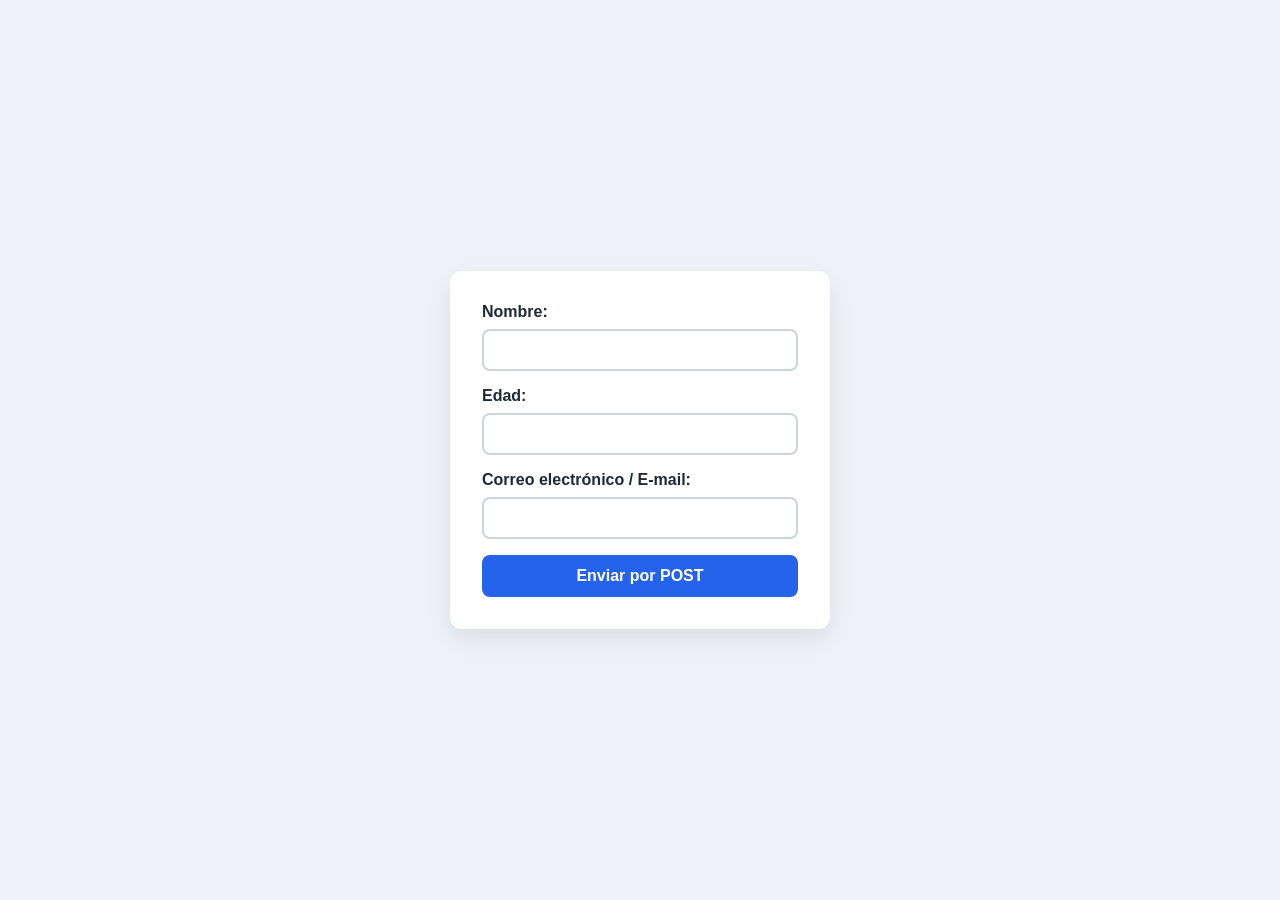
==== formulario2/index.html @ 4bcac75e "Add files via upload" ====
<!DOCTYPE html>
<html lang="es">
    <head>
        <meta charset="UTF-8">
        <meta name="viewport" content="width=device-width, initial-scale=1.0">
        <title>Formulario Personal</title>

        <!-- Icon -->
        <!--<link rel="icon" href="Images/Icono/juego.png">-->

        <!-- Fav-Icons -->
        <link rel="stylesheet" href="https://cdnjs.cloudflare.com/ajax/libs/font-awesome/6.7.2/css/all.min.css"
            integrity="sha512-Evv84Mr4kqVGRNSgIGL/F/aIDqQb7xQ2vcrdIwxfjThSH8CSR7PBEakCr51Ck+w+/U6swU2Im1vVX0SVk9ABhg=="
            crossorigin="anonymous"
            referrerpolicy="no-referrer"
        />

        <!-- CSS -->
        <link rel="stylesheet" href="CSS/style.css">

        <!-- JS -->
        <!--<script src="JS/script.js" defer></script>-->
    </head>
    <body>
        <header></header>
        <main>
            <div class="post-form.html">
                <form action="PHP/procesar.php" method="post">
                    <label>Nombre:
                        <input type="text" name="nombre">
                    </label>
                    <label>Edad:
                        <input type="number" name="edad">
                    </label>
                    <label>Correo electrónico / E-mail:
                        <input type="email" name="email">
                    </label>
                    <br>
                    <button type="submit">Enviar por POST</button>
                </form>
            </div>
        </main>
        <footer></footer>
    </body>
</html>
---- formulario2/CSS/style.css ----
/* Colores y medidas reutilizables de la página (variables de CSS: se leen con "var(--nombre)"). */
:root{
    --colorFondo: #eef2f7;
    --colorTarjeta: #ffffff;
    --colorTexto: #1f2937;
    --colorPrincipal: #2563eb;
    --colorPrincipalOscuro: #1d4ed8;
    --colorExito: #15803d;
    --fondoExito: #dcfce7;
    --colorError: #b91c1c;
    --fondoError: #fee2e2;
    --radio: 12px;
}

/* Reinicio básico: elimina los márgenes por defecto y hace que el ancho incluya el relleno y el borde. */
*{
    margin: 0;
    padding: 0;
    box-sizing: border-box;
}

/* Página completa: ocupa todo el alto de la ventana y centra la tarjeta en ambos ejes. */
body{
    min-height: 100vh;
    display: flex;
    flex-direction: column;
    justify-content: center;
    align-items: center;
    background-color: var(--colorFondo);
    color: var(--colorTexto);
    font-family: "Segoe UI", Arial, sans-serif;
}

/* Tarjeta central (contiene el formulario o el mensaje). */
main{
    width: 90%;
    max-width: 380px;
    padding: 32px;
    background-color: var(--colorTarjeta);
    border-radius: var(--radio);
    box-shadow: 0 10px 25px rgba(0, 0, 0, 0.08);
    text-align: center;
}


/* <========== Formulario ==========> */

/* Coloca los elementos del formulario uno debajo de otro, separados entre sí. */
form{
    display: flex;
    flex-direction: column;
    gap: 16px;
    text-align: left;
}

/* El salto de línea del HTML ya no hace falta (la separación la da el "gap" del formulario). */
form br{ display: none; }

/* Etiqueta "Nombre:" encima de la caja de texto. */
label{
    display: flex;
    flex-direction: column;
    gap: 8px;
    font-weight: 600;
}

/* Caja de texto. */
input{
    padding: 10px 12px;
    font-size: 1rem;
    border: 2px solid #cbd5e1;
    border-radius: 8px;
    outline: none;
    transition: border-color 0.2s;
}

/* Caja de texto seleccionada (cuando el usuario está escribiendo). */
input:focus{ border-color: var(--colorPrincipal); }

/* Botón de envío. */
button{
    padding: 12px;
    font-size: 1rem;
    font-weight: 600;
    color: white;
    background-color: var(--colorPrincipal);
    border: none;
    border-radius: 8px;
    cursor: pointer;
    transition: background-color 0.2s;
}

/* Botón con el ratón encima. */
button:hover{ background-color: var(--colorPrincipalOscuro); }


/* <========== Mensaje (saludo o error) ==========> */

/* Estilo común de los dos tipos de mensaje. */
.saludo, .error{
    padding: 16px;
    margin-bottom: 20px;
    border-radius: 8px;
    font-size: 1.2rem;
    font-weight: 600;
}

/* Saludo: verde. */
.saludo{
    color: var(--colorExito);
    background-color: var(--fondoExito);
    font-size: 1.6rem;
}

/* Error: rojo. */
.error{
    color: var(--colorError);
    background-color: var(--fondoError);
}

/* Enlace "Volver al formulario". */
a{
    color: var(--colorPrincipal);
    text-decoration: none;
    font-weight: 600;
}

a:hover{ text-decoration: underline; }
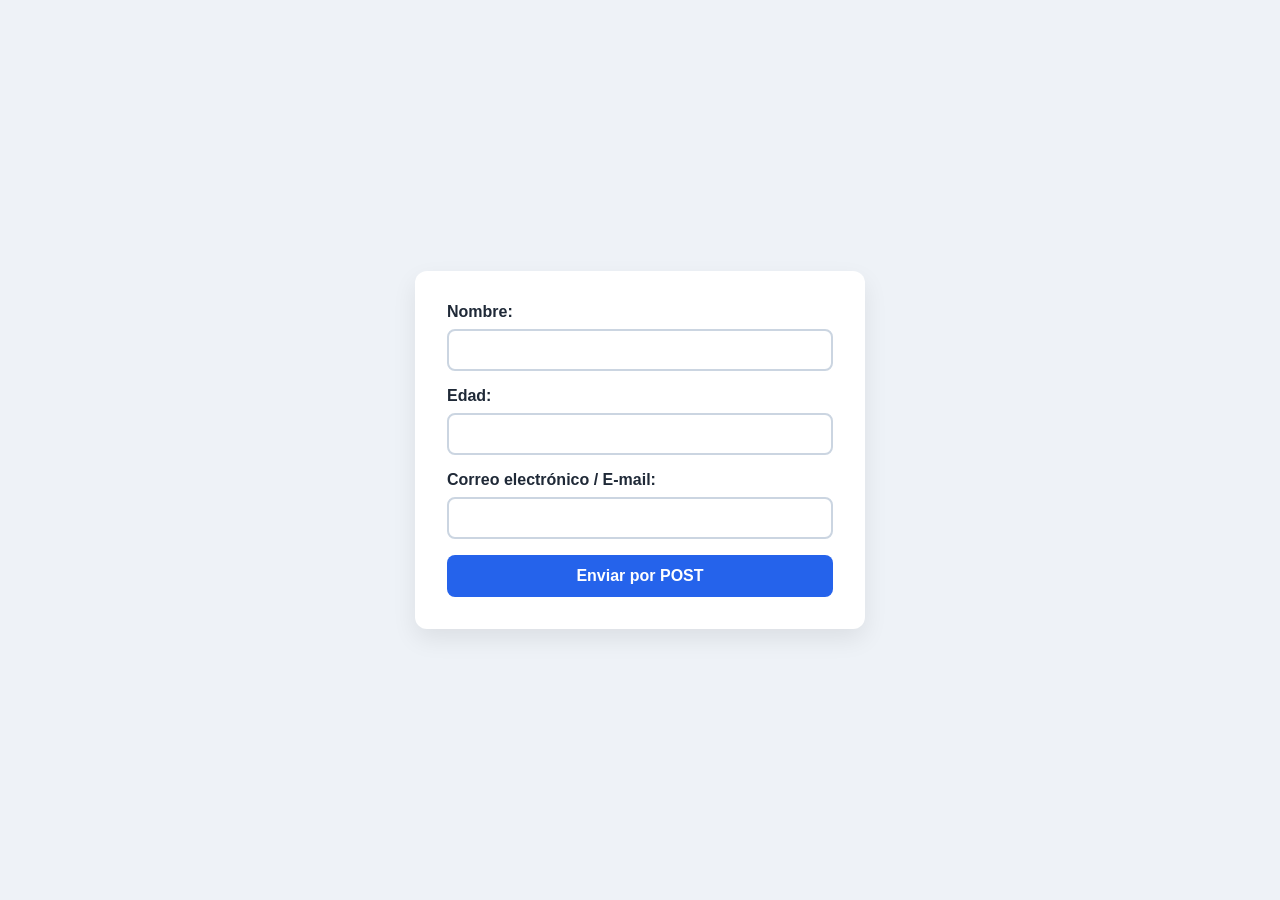
==== commit 755d5f23: "Ejercicio formulario 2" ====
--- a/formulario2/index.html
+++ b/formulario2/index.html
@@ -1,45 +1,45 @@
-<!DOCTYPE html>
-<html lang="es">
-    <head>
-        <meta charset="UTF-8">
-        <meta name="viewport" content="width=device-width, initial-scale=1.0">
-        <title>Formulario Personal</title>
-
-        <!-- Icon -->
-        <!--<link rel="icon" href="Images/Icono/juego.png">-->
-
-        <!-- Fav-Icons -->
-        <link rel="stylesheet" href="https://cdnjs.cloudflare.com/ajax/libs/font-awesome/6.7.2/css/all.min.css"
-            integrity="sha512-Evv84Mr4kqVGRNSgIGL/F/aIDqQb7xQ2vcrdIwxfjThSH8CSR7PBEakCr51Ck+w+/U6swU2Im1vVX0SVk9ABhg=="
-            crossorigin="anonymous"
-            referrerpolicy="no-referrer"
-        />
-
-        <!-- CSS -->
-        <link rel="stylesheet" href="CSS/style.css">
-
-        <!-- JS -->
-        <!--<script src="JS/script.js" defer></script>-->
-    </head>
-    <body>
-        <header></header>
-        <main>
-            <div class="post-form.html">
-                <form action="PHP/procesar.php" method="post">
-                    <label>Nombre:
-                        <input type="text" name="nombre">
-                    </label>
-                    <label>Edad:
-                        <input type="number" name="edad">
-                    </label>
-                    <label>Correo electrónico / E-mail:
-                        <input type="email" name="email">
-                    </label>
-                    <br>
-                    <button type="submit">Enviar por POST</button>
-                </form>
-            </div>
-        </main>
-        <footer></footer>
-    </body>
+<!DOCTYPE html>
+<html lang="es">
+    <head>
+        <meta charset="UTF-8">
+        <meta name="viewport" content="width=device-width, initial-scale=1.0">
+        <title>Formulario Personal</title>
+
+        <!-- Icon -->
+        <!--<link rel="icon" href="Images/Icono/juego.png">-->
+
+        <!-- Fav-Icons -->
+        <link rel="stylesheet" href="https://cdnjs.cloudflare.com/ajax/libs/font-awesome/6.7.2/css/all.min.css"
+            integrity="sha512-Evv84Mr4kqVGRNSgIGL/F/aIDqQb7xQ2vcrdIwxfjThSH8CSR7PBEakCr51Ck+w+/U6swU2Im1vVX0SVk9ABhg=="
+            crossorigin="anonymous"
+            referrerpolicy="no-referrer"
+        />
+
+        <!-- CSS -->
+        <link rel="stylesheet" href="CSS/style.css">
+
+        <!-- JS -->
+        <!--<script src="JS/script.js" defer></script>-->
+    </head>
+    <body>
+        <header></header>
+        <main>
+            <div class="post-form.html">
+                <form action="PHP/procesar.php" method="post">
+                    <label>Nombre:
+                        <input type="text" name="nombre" maxlength="100">
+                    </label>
+                    <label>Edad:
+                        <input type="number" name="edad" min="0" max="123">
+                    </label>
+                    <label>Correo electrónico / E-mail:
+                        <input type="email" name="email">
+                    </label>
+                    <br>
+                    <button type="submit">Enviar por POST</button>
+                </form>
+            </div>
+        </main>
+        <footer></footer>
+    </body>
 </html>
--- a/formulario2/CSS/style.css
+++ b/formulario2/CSS/style.css
@@ -1,128 +1,128 @@
-/* Colores y medidas reutilizables de la página (variables de CSS: se leen con "var(--nombre)"). */
-:root{
-    --colorFondo: #eef2f7;
-    --colorTarjeta: #ffffff;
-    --colorTexto: #1f2937;
-    --colorPrincipal: #2563eb;
-    --colorPrincipalOscuro: #1d4ed8;
-    --colorExito: #15803d;
-    --fondoExito: #dcfce7;
-    --colorError: #b91c1c;
-    --fondoError: #fee2e2;
-    --radio: 12px;
-}
-
-/* Reinicio básico: elimina los márgenes por defecto y hace que el ancho incluya el relleno y el borde. */
-*{
-    margin: 0;
-    padding: 0;
-    box-sizing: border-box;
-}
-
-/* Página completa: ocupa todo el alto de la ventana y centra la tarjeta en ambos ejes. */
-body{
-    min-height: 100vh;
-    display: flex;
-    flex-direction: column;
-    justify-content: center;
-    align-items: center;
-    background-color: var(--colorFondo);
-    color: var(--colorTexto);
-    font-family: "Segoe UI", Arial, sans-serif;
-}
-
-/* Tarjeta central (contiene el formulario o el mensaje). */
-main{
-    width: 90%;
-    max-width: 380px;
-    padding: 32px;
-    background-color: var(--colorTarjeta);
-    border-radius: var(--radio);
-    box-shadow: 0 10px 25px rgba(0, 0, 0, 0.08);
-    text-align: center;
-}
-
-
-/* <========== Formulario ==========> */
-
-/* Coloca los elementos del formulario uno debajo de otro, separados entre sí. */
-form{
-    display: flex;
-    flex-direction: column;
-    gap: 16px;
-    text-align: left;
-}
-
-/* El salto de línea del HTML ya no hace falta (la separación la da el "gap" del formulario). */
-form br{ display: none; }
-
-/* Etiqueta "Nombre:" encima de la caja de texto. */
-label{
-    display: flex;
-    flex-direction: column;
-    gap: 8px;
-    font-weight: 600;
-}
-
-/* Caja de texto. */
-input{
-    padding: 10px 12px;
-    font-size: 1rem;
-    border: 2px solid #cbd5e1;
-    border-radius: 8px;
-    outline: none;
-    transition: border-color 0.2s;
-}
-
-/* Caja de texto seleccionada (cuando el usuario está escribiendo). */
-input:focus{ border-color: var(--colorPrincipal); }
-
-/* Botón de envío. */
-button{
-    padding: 12px;
-    font-size: 1rem;
-    font-weight: 600;
-    color: white;
-    background-color: var(--colorPrincipal);
-    border: none;
-    border-radius: 8px;
-    cursor: pointer;
-    transition: background-color 0.2s;
-}
-
-/* Botón con el ratón encima. */
-button:hover{ background-color: var(--colorPrincipalOscuro); }
-
-
-/* <========== Mensaje (saludo o error) ==========> */
-
-/* Estilo común de los dos tipos de mensaje. */
-.saludo, .error{
-    padding: 16px;
-    margin-bottom: 20px;
-    border-radius: 8px;
-    font-size: 1.2rem;
-    font-weight: 600;
-}
-
-/* Saludo: verde. */
-.saludo{
-    color: var(--colorExito);
-    background-color: var(--fondoExito);
-    font-size: 1.6rem;
-}
-
-/* Error: rojo. */
-.error{
-    color: var(--colorError);
-    background-color: var(--fondoError);
-}
-
-/* Enlace "Volver al formulario". */
-a{
-    color: var(--colorPrincipal);
-    text-decoration: none;
-    font-weight: 600;
-}
-
+/* Colores y medidas reutilizables de la página (variables de CSS: se leen con "var(--nombre)"). */
+:root{
+    --colorFondo: #eef2f7;
+    --colorTarjeta: #ffffff;
+    --colorTexto: #1f2937;
+    --colorPrincipal: #2563eb;
+    --colorPrincipalOscuro: #1d4ed8;
+    --colorExito: #15803d;
+    --fondoExito: #dcfce7;
+    --colorError: #b91c1c;
+    --fondoError: #fee2e2;
+    --radio: 12px;
+}
+
+/* Reinicio básico: elimina los márgenes por defecto y hace que el ancho incluya el relleno y el borde. */
+*{
+    margin: 0;
+    padding: 0;
+    box-sizing: border-box;
+}
+
+/* Página completa: ocupa todo el alto de la ventana y centra la tarjeta en ambos ejes. */
+body{
+    min-height: 100vh;
+    display: flex;
+    flex-direction: column;
+    justify-content: center;
+    align-items: center;
+    background-color: var(--colorFondo);
+    color: var(--colorTexto);
+    font-family: "Segoe UI", Arial, sans-serif;
+}
+
+/* Tarjeta central (contiene el formulario o el mensaje). */
+main{
+    width: 90%;
+    max-width: 450px;
+    padding: 32px;
+    background-color: var(--colorTarjeta);
+    border-radius: var(--radio);
+    box-shadow: 0 10px 25px rgba(0, 0, 0, 0.08);
+    text-align: center;
+}
+
+
+/* <========== Formulario ==========> */
+
+/* Coloca los elementos del formulario uno debajo de otro, separados entre sí. */
+form{
+    display: flex;
+    flex-direction: column;
+    gap: 16px;
+    text-align: left;
+}
+
+/* El salto de línea del HTML ya no hace falta (la separación la da el "gap" del formulario). */
+form br{ display: none; }
+
+/* Etiqueta "Nombre:" encima de la caja de texto. */
+label{
+    display: flex;
+    flex-direction: column;
+    gap: 8px;
+    font-weight: 600;
+}
+
+/* Caja de texto. */
+input{
+    padding: 10px 12px;
+    font-size: 1rem;
+    border: 2px solid #cbd5e1;
+    border-radius: 8px;
+    outline: none;
+    transition: border-color 0.2s;
+}
+
+/* Caja de texto seleccionada (cuando el usuario está escribiendo). */
+input:focus{ border-color: var(--colorPrincipal); }
+
+/* Botón de envío. */
+button{
+    padding: 12px;
+    font-size: 1rem;
+    font-weight: 600;
+    color: white;
+    background-color: var(--colorPrincipal);
+    border: none;
+    border-radius: 8px;
+    cursor: pointer;
+    transition: background-color 0.2s;
+}
+
+/* Botón con el ratón encima. */
+button:hover{ background-color: var(--colorPrincipalOscuro); }
+
+
+/* <========== Mensaje (saludo o error) ==========> */
+
+/* Estilo común de los dos tipos de mensaje. */
+.saludo, .error{
+    padding: 16px;
+    margin-bottom: 20px;
+    border-radius: 8px;
+    font-size: 1.2rem;
+    font-weight: 600;
+}
+
+/* Saludo: verde. */
+.saludo{
+    color: var(--colorExito);
+    background-color: var(--fondoExito);
+    font-size: 1.6rem;
+}
+
+/* Error: rojo. */
+.error{
+    color: var(--colorError);
+    background-color: var(--fondoError);
+}
+
+/* Enlace "Volver al formulario". */
+a{
+    color: var(--colorPrincipal);
+    text-decoration: none;
+    font-weight: 600;
+}
+
 a:hover{ text-decoration: underline; }
